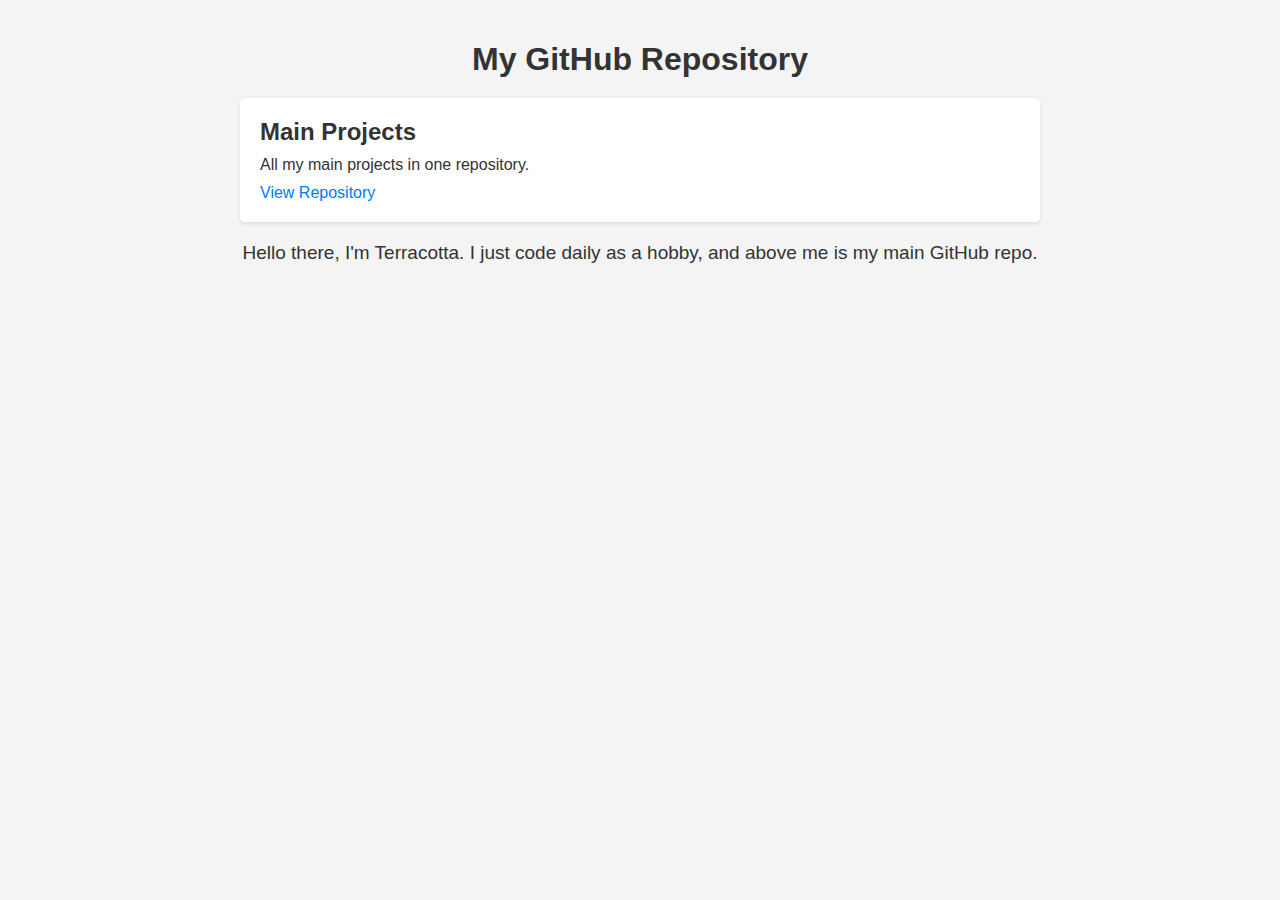
==== ProjectsWebsite.html @ 3a99580d "Create ProjectsWebsite.html" ====
<!DOCTYPE html>
<html lang="en">
<head>
    <meta charset="UTF-8">
    <meta name="viewport" content="width=device-width, initial-scale=1.0">
    <title>GitHub Repository</title>
    <style>
        body {
            font-family: Arial, sans-serif;
            margin: 0;
            padding: 0;
            background-color: #f4f4f4;
            color: #333;
        }

        .container {
            max-width: 800px;
            margin: 0 auto;
            padding: 20px;
        }

        h1 {
            text-align: center;
            margin-bottom: 20px;
            color: #333;
        }

        .repo-card {
            background-color: #fff;
            border-radius: 5px;
            box-shadow: 0 2px 4px rgba(0, 0, 0, 0.1);
            padding: 20px;
            margin-bottom: 20px;
        }

        .repo-name {
            font-size: 24px;
            font-weight: bold;
            margin-bottom: 10px;
        }

        .repo-description {
            font-size: 16px;
            margin-bottom: 10px;
        }

        .repo-link {
            display: block;
            font-size: 16px;
            text-decoration: none;
            color: #007bff;
        }

        .repo-link:hover {
            text-decoration: underline;
        }

        #anewone {
            color: #333;
            font-size: 19px;
            text-align: center;
            text-shadow: black;
        }
    </style>
</head>
<body>
    <div class="container">
        <h1>My GitHub Repository</h1>
        <div class="repo-card">
            <div class="repo-name">Main Projects</div>
            <div class="repo-description">All my main projects in one repository.</div>
            <a href="https://github.com/GitHubIdiotInTheWild/Main-Projects" class="repo-link">View Repository</a>
        </div>
        <div id="anewone">Hello there, I'm Terracotta. I just code daily as a hobby, and above me is my main GitHub repo.</div>
</body>
</html>
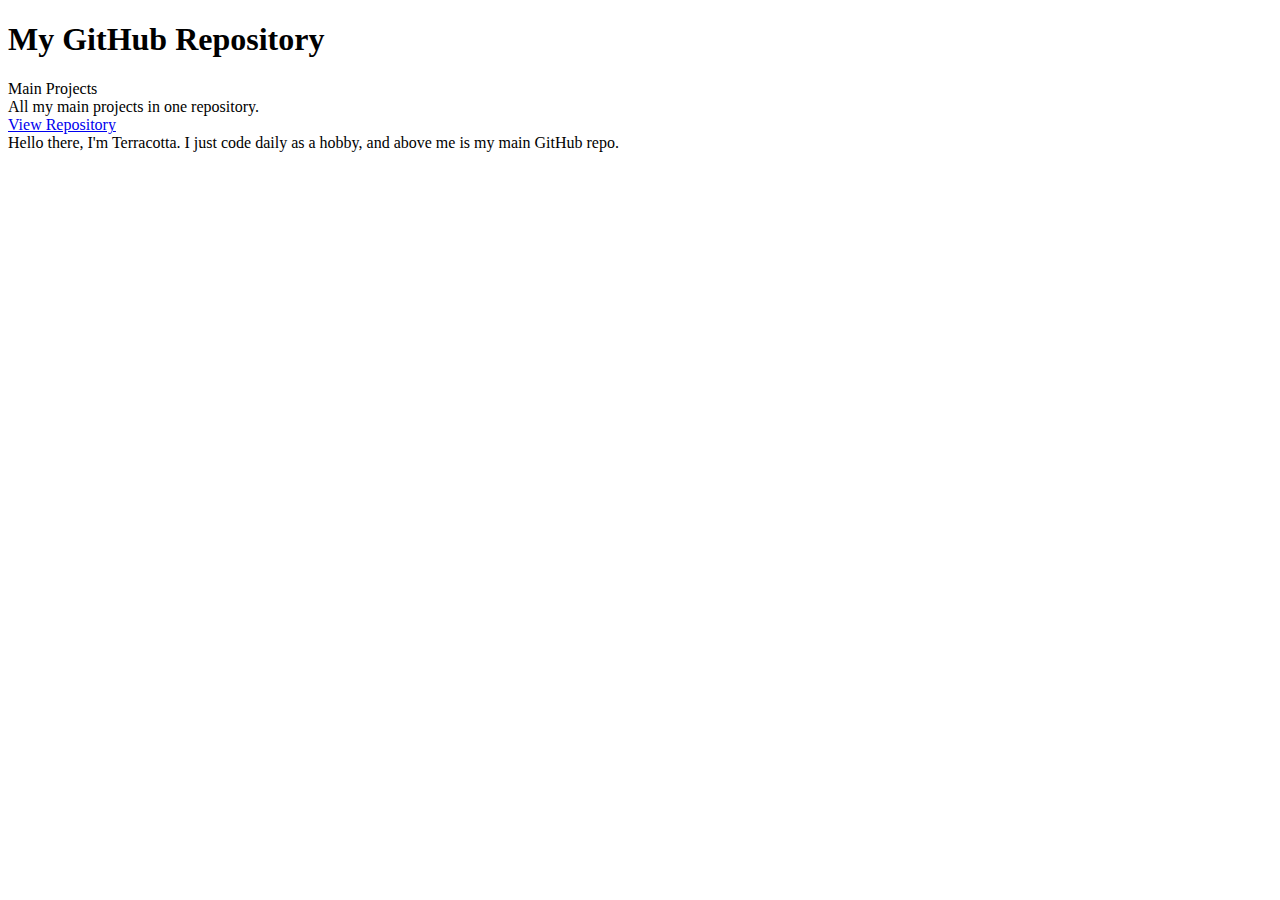
==== commit 280f7d7d: "Update ProjectsWebsite.html" ====
--- a/ProjectsWebsite.html
+++ b/ProjectsWebsite.html
@@ -4,64 +4,9 @@
     <meta charset="UTF-8">
     <meta name="viewport" content="width=device-width, initial-scale=1.0">
     <title>GitHub Repository</title>
-    <style>
-        body {
-            font-family: Arial, sans-serif;
-            margin: 0;
-            padding: 0;
-            background-color: #f4f4f4;
-            color: #333;
-        }
-
-        .container {
-            max-width: 800px;
-            margin: 0 auto;
-            padding: 20px;
-        }
-
-        h1 {
-            text-align: center;
-            margin-bottom: 20px;
-            color: #333;
-        }
-
-        .repo-card {
-            background-color: #fff;
-            border-radius: 5px;
-            box-shadow: 0 2px 4px rgba(0, 0, 0, 0.1);
-            padding: 20px;
-            margin-bottom: 20px;
-        }
-
-        .repo-name {
-            font-size: 24px;
-            font-weight: bold;
-            margin-bottom: 10px;
-        }
-
-        .repo-description {
-            font-size: 16px;
-            margin-bottom: 10px;
-        }
-
-        .repo-link {
-            display: block;
-            font-size: 16px;
-            text-decoration: none;
-            color: #007bff;
-        }
-
-        .repo-link:hover {
-            text-decoration: underline;
-        }
-
-        #anewone {
-            color: #333;
-            font-size: 19px;
-            text-align: center;
-            text-shadow: black;
-        }
-    </style>
+    <link rel="stylesheet" href="projectsWebsiteCSS.css">
+    
+    
 </head>
 <body>
     <div class="container">
